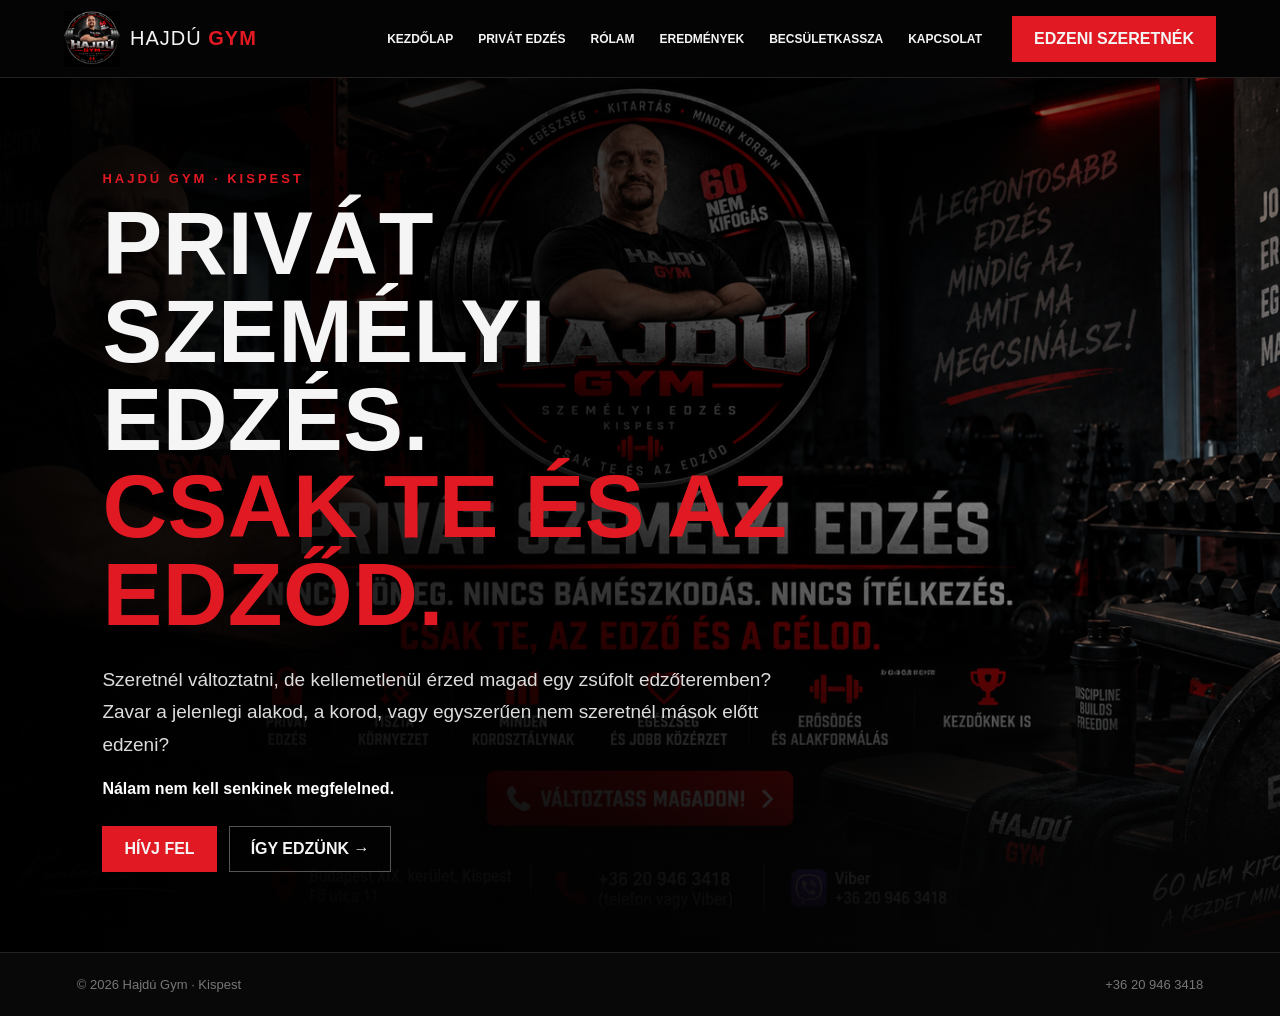
==== index.html @ 4ea3ab95 "Add files via upload" ====
<!doctype html><html lang="hu"><head><meta charset="utf-8"><meta name="viewport" content="width=device-width,initial-scale=1">
<meta name="description" content="Hajdú Gym – privát személyi edzés Kispesten."><title>Kezdőlap | Hajdú Gym</title><link rel="stylesheet" href="style.css"></head>
<body>
<header class="nav">
<a class="brand" href="index.html"><img src="assets/logo.png" alt="Hajdú Gym"><span>HAJDÚ <b>GYM</b></span></a>
<nav>
<a href="index.html">Kezdőlap</a>
<a href="privat-edzes.html">Privát edzés</a>
<a href="rolam.html">Rólam</a>
<a href="eredmenyek.html">Eredmények</a>
<a href="becsuletkassza.html">Becsületkassza</a>
<a href="kapcsolat.html">Kapcsolat</a>
</nav>
<a class="btn" href="tel:+36209463418">Edzeni szeretnék</a>
</header><main>
<section class="hero"><div class="hero-bg"></div><div class="shade"></div><div class="content">
<p class="eyebrow">HAJDÚ GYM · KISPEST</p><h1>PRIVÁT SZEMÉLYI EDZÉS.<br><span class="red">CSAK TE ÉS AZ EDZŐD.</span></h1>
<p class="lead">Szeretnél változtatni, de kellemetlenül érzed magad egy zsúfolt edzőteremben? Zavar a jelenlegi alakod, a korod, vagy egyszerűen nem szeretnél mások előtt edzeni?</p>
<p class="strong">Nálam nem kell senkinek megfelelned.</p>
<div class="actions"><a class="btn" href="tel:+36209463418">Hívj fel</a><a class="ghost" href="privat-edzes.html">Így edzünk →</a></div></div></section>
</main><footer><span>© 2026 Hajdú Gym · Kispest</span><a href="tel:+36209463418">+36 20 946 3418</a></footer></body></html>
---- style.css ----
:root{--red:#e11922;--black:#080808;--panel:#111;--text:#f5f5f5;--muted:#aaa}
*{box-sizing:border-box}html{scroll-behavior:smooth}body{margin:0;background:var(--black);color:var(--text);font-family:Arial,sans-serif}a{color:inherit;text-decoration:none}
.nav{height:78px;position:sticky;z-index:20;top:0;display:flex;align-items:center;gap:30px;padding:8px 5vw;background:rgba(5,5,5,.94);backdrop-filter:blur(12px);border-bottom:1px solid #222}
.brand{display:flex;align-items:center;gap:10px;font-family:Impact,Arial;font-size:20px;letter-spacing:1px}.brand img{width:56px;height:56px;object-fit:contain}.brand b,.red{color:var(--red)}
nav{margin-left:auto;display:flex;gap:25px;font-size:12px;font-weight:bold;text-transform:uppercase}nav a:hover,nav a.active{color:var(--red)}
.btn{display:inline-block;background:var(--red);padding:14px 22px;font-weight:800;text-transform:uppercase}.ghost{display:inline-block;border:1px solid #555;padding:13px 21px;font-weight:700;text-transform:uppercase}.actions{display:flex;gap:12px;flex-wrap:wrap;margin-top:28px}
.hero{min-height:calc(100vh - 78px);position:relative;display:flex;align-items:center;padding:80px 8vw;overflow:hidden}.hero-bg{position:absolute;inset:0;background:url("assets/hero-hajdu-gym.png") center center/cover no-repeat}.shade{position:absolute;inset:0;background:linear-gradient(90deg,rgba(0,0,0,.97),rgba(0,0,0,.78) 48%,rgba(0,0,0,.25)),linear-gradient(0deg,#080808,transparent 40%)}
.content{position:relative;max-width:780px}.eyebrow{font-weight:800;letter-spacing:3px;color:var(--red);font-size:13px;text-transform:uppercase}
h1,h2{font-family:Impact,Arial,sans-serif;text-transform:uppercase;line-height:.98;letter-spacing:.5px}h1{font-size:clamp(48px,7vw,92px);margin:14px 0 25px}h2{font-size:clamp(40px,5vw,72px);margin:14px 0 24px}
.lead{font-size:19px;line-height:1.7;color:#ddd;max-width:700px}.strong{font-weight:800;color:white}
.pagehead{padding:100px 8vw 75px;background:linear-gradient(120deg,#171717,#080808);border-bottom:1px solid #222}.pagehead p{max-width:760px;color:#bbb;font-size:18px;line-height:1.7}
.section{padding:90px 8vw;max-width:1300px;margin:auto}.split{display:grid;grid-template-columns:1fr 1fr;gap:70px;align-items:center}.split img{width:100%;max-height:720px;object-fit:cover}.copy p{color:#bbb;line-height:1.75;font-size:17px}
.features{display:grid;grid-template-columns:repeat(2,1fr);gap:18px;margin-top:40px}.card{background:#111;border:1px solid #222;padding:28px}.card b{display:block;font-size:20px;margin-bottom:10px}.card p{color:#999;line-height:1.6;margin:0}
.gallery{display:grid;grid-template-columns:repeat(3,1fr);gap:18px}.gallery figure{margin:0;background:#111}.gallery img{width:100%;aspect-ratio:4/5;object-fit:cover}.gallery figcaption{padding:17px;font-weight:bold;text-transform:uppercase}
.honor{background:#111;border-left:5px solid var(--red);padding:35px;margin-top:35px}.honor p{font-size:18px;color:#ccc;line-height:1.7}
.contactgrid{display:grid;grid-template-columns:.8fr 1.2fr;gap:70px;align-items:center}.contactgrid>img{width:100%;max-width:450px}.contactbox{background:#111;border:1px solid #222;padding:35px}.contactbox p{color:#bbb;line-height:1.7}
footer{padding:24px 6vw;border-top:1px solid #222;display:flex;justify-content:space-between;color:#777;font-size:13px}
@media(max-width:900px){nav{display:none}.nav{padding:8px 18px}.nav .btn{margin-left:auto;font-size:11px;padding:11px 13px}.hero,.pagehead,.section{padding-left:24px;padding-right:24px}.split,.contactgrid{grid-template-columns:1fr}.features{grid-template-columns:1fr}.gallery{grid-template-columns:1fr}.brand span{display:none}footer{flex-direction:column;gap:10px}}

/* Mobile-first refinements */
@media(max-width:900px){
  .hero{min-height:calc(100svh - 78px);padding-top:56px;padding-bottom:56px}
  .hero-bg{
    background-image:url("assets/hero-hajdu-gym.png");
    background-size:auto 100%;
    background-position:18% center;
    opacity:.58;
  }
  .shade{
    background:
      linear-gradient(90deg,rgba(0,0,0,.95) 0%,rgba(0,0,0,.80) 62%,rgba(0,0,0,.58) 100%),
      linear-gradient(0deg,#080808 0%,transparent 50%);
  }
  .hero .content{max-width:620px}
  .hero h1{font-size:clamp(42px,11vw,68px)}
  .hero .lead{font-size:17px;line-height:1.6}
}
@media(max-width:520px){
  .nav{height:68px}
  .brand img{width:48px;height:48px}
  .hero{min-height:calc(100svh - 68px);padding:44px 20px 50px}
  .hero-bg{
    /* On phones we deliberately focus on Imre rather than trying to fit the whole poster. */
    background-size:auto 100%;
    background-position:10% center;
    opacity:.48;
  }
  .shade{
    background:
      linear-gradient(90deg,rgba(0,0,0,.96) 0%,rgba(0,0,0,.88) 68%,rgba(0,0,0,.68) 100%),
      linear-gradient(0deg,#080808 0%,transparent 58%);
  }
  .hero h1{font-size:clamp(38px,11.5vw,54px);line-height:1.02;margin-top:10px}
  .hero .lead{font-size:15.5px;line-height:1.55}
  .hero .actions{display:grid;grid-template-columns:1fr;max-width:340px}
  .hero .actions a{text-align:center}
  .pagehead{padding-top:70px;padding-bottom:55px}
  .pagehead h1{font-size:clamp(40px,12vw,58px)}
  .section{padding-top:60px;padding-bottom:60px}
  .split{gap:35px}
  .contactbox{padding:25px 20px}
}
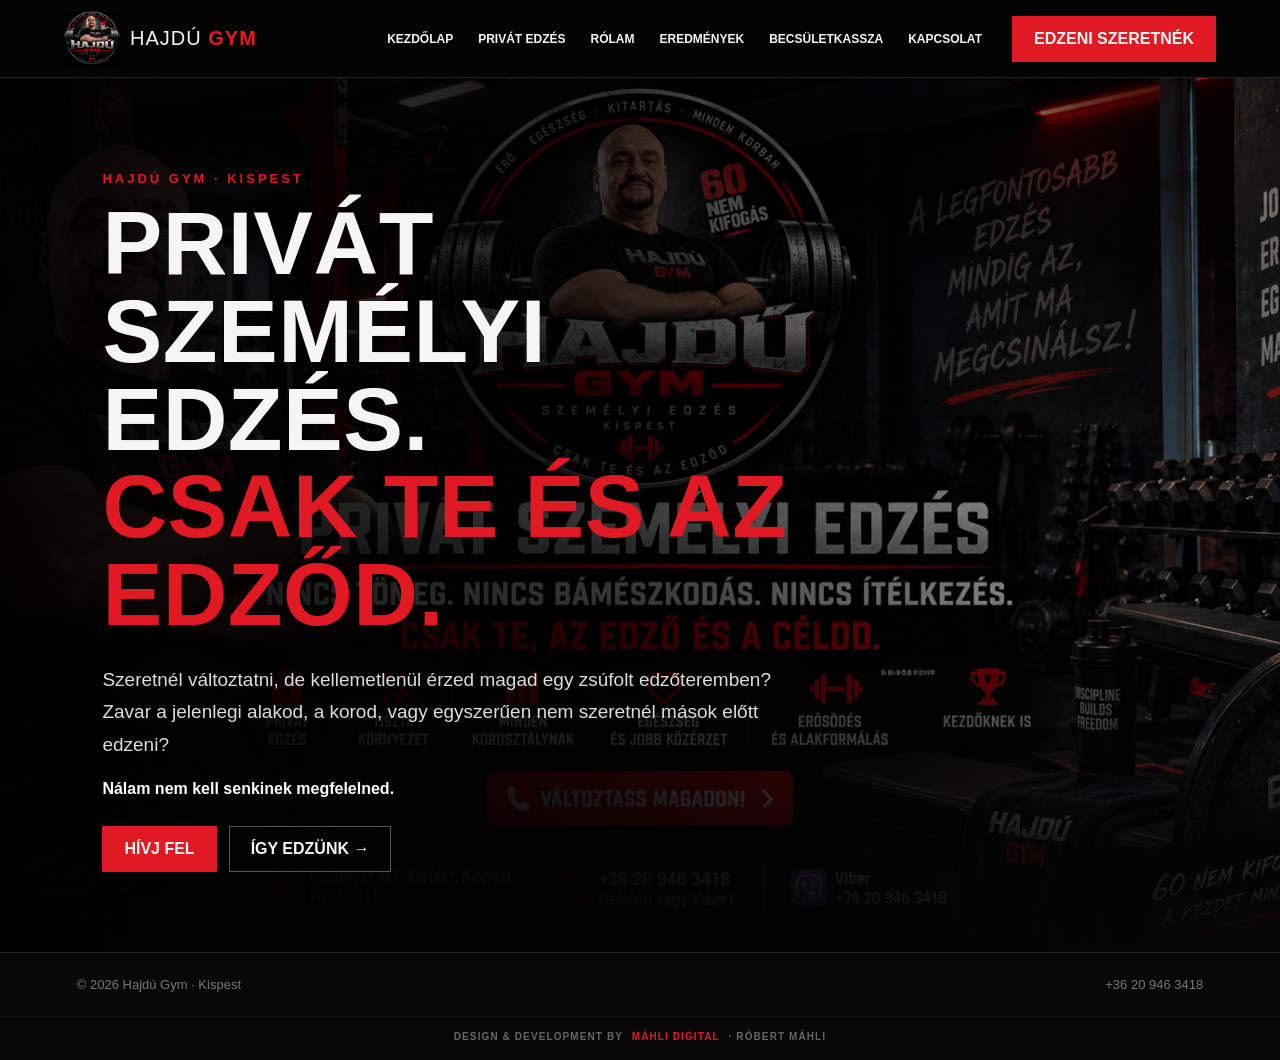
==== commit b2f9bacd: "Add files via upload" ====
--- a/index.html
+++ b/index.html
@@ -3,7 +3,8 @@
 <body>
 <header class="nav">
 <a class="brand" href="index.html"><img src="assets/logo.png" alt="Hajdú Gym"><span>HAJDÚ <b>GYM</b></span></a>
-<nav>
+<button class="menu-toggle" type="button" aria-label="Menü megnyitása" aria-expanded="false">☰</button>
+<nav id="mobile-nav">
 <a href="index.html">Kezdőlap</a>
 <a href="privat-edzes.html">Privát edzés</a>
 <a href="rolam.html">Rólam</a>
@@ -18,4 +19,43 @@
 <p class="lead">Szeretnél változtatni, de kellemetlenül érzed magad egy zsúfolt edzőteremben? Zavar a jelenlegi alakod, a korod, vagy egyszerűen nem szeretnél mások előtt edzeni?</p>
 <p class="strong">Nálam nem kell senkinek megfelelned.</p>
 <div class="actions"><a class="btn" href="tel:+36209463418">Hívj fel</a><a class="ghost" href="privat-edzes.html">Így edzünk →</a></div></div></section>
-</main><footer><span>© 2026 Hajdú Gym · Kispest</span><a href="tel:+36209463418">+36 20 946 3418</a></footer></body></html>+</main><footer><span>© 2026 Hajdú Gym · Kispest</span><a href="tel:+36209463418">+36 20 946 3418</a></footer>
+<div class="site-credit">
+  <span>DESIGN &amp; DEVELOPMENT BY</span>
+  <a href="https://mahlidigital.com/" target="_blank" rel="noopener noreferrer">MÁHLI DIGITAL</a>
+  <span>· RÓBERT MÁHLI</span>
+</div>
+<script>
+(function () {
+  const button = document.querySelector('.menu-toggle');
+  const nav = document.querySelector('.nav nav');
+  if (!button || !nav) return;
+
+  const closeMenu = () => {
+    nav.classList.remove('open');
+    button.classList.remove('open');
+    document.body.classList.remove('menu-open');
+    button.setAttribute('aria-expanded','false');
+    button.textContent = '☰';
+  };
+
+  button.addEventListener('click', function (e) {
+    e.stopPropagation();
+    const opening = !nav.classList.contains('open');
+    if (opening) {
+      nav.classList.add('open');
+      button.classList.add('open');
+      document.body.classList.add('menu-open');
+      button.setAttribute('aria-expanded','true');
+      button.textContent = '✕';
+    } else {
+      closeMenu();
+    }
+  });
+
+  nav.querySelectorAll('a').forEach(link => link.addEventListener('click', closeMenu));
+  document.addEventListener('keydown', e => { if (e.key === 'Escape') closeMenu(); });
+})();
+</script>
+
+</body></html>
--- a/style.css
+++ b/style.css
@@ -61,3 +61,181 @@
   .split{gap:35px}
   .contactbox{padding:25px 20px}
 }
+
+
+/* Mobile hamburger navigation */
+.menu-toggle{
+  display:none;
+  margin-left:auto;
+  width:46px;
+  height:46px;
+  border:1px solid #333;
+  background:#111;
+  color:#fff;
+  font-size:25px;
+  line-height:1;
+  cursor:pointer;
+  align-items:center;
+  justify-content:center;
+  position:relative;
+  z-index:101;
+}
+@media(max-width:900px){
+  .menu-toggle{display:flex}
+  .nav>.btn{display:none}
+  .nav{position:sticky;overflow:visible}
+  .nav nav{
+    display:none;
+    position:absolute;
+    top:100%;
+    left:0;
+    right:0;
+    margin:0;
+    padding:12px 18px 22px;
+    background:rgba(8,8,8,.98);
+    border-top:1px solid #222;
+    border-bottom:2px solid var(--red);
+    box-shadow:0 18px 35px rgba(0,0,0,.55);
+    flex-direction:column;
+    gap:0;
+    z-index:100;
+  }
+  .nav nav.open{display:flex}
+  .nav nav a{
+    display:block;
+    padding:15px 8px;
+    border-bottom:1px solid #222;
+    font-size:14px;
+    letter-spacing:.5px;
+  }
+  .nav nav a:last-child{border-bottom:0}
+}
+
+
+/* v3: modern off-canvas mobile navigation */
+@media(max-width:900px){
+  body.menu-open{overflow:hidden}
+
+  .nav{
+    height:72px !important;
+    padding:8px 18px !important;
+    gap:12px !important;
+    z-index:10000 !important;
+  }
+
+  .brand{margin-right:auto}
+  .brand img{width:52px;height:52px}
+  .nav>.btn{display:none !important}
+
+  .menu-toggle{
+    display:flex !important;
+    order:3;
+    margin-left:auto !important;
+    width:48px;
+    height:48px;
+    flex:0 0 48px;
+    border:1px solid #333;
+    background:#111;
+    color:#fff;
+    font-size:26px;
+    align-items:center;
+    justify-content:center;
+    z-index:10002;
+  }
+  .menu-toggle.open{
+    border-color:var(--red);
+    color:var(--red);
+  }
+
+  .nav nav,
+  .nav nav.open{
+    display:flex !important;
+    position:fixed !important;
+    top:72px !important;
+    right:0 !important;
+    left:auto !important;
+    width:min(86vw,360px) !important;
+    height:calc(100dvh - 72px) !important;
+    margin:0 !important;
+    padding:22px 22px 34px !important;
+    flex-direction:column !important;
+    align-items:stretch !important;
+    gap:0 !important;
+    background:#0a0a0a !important;
+    border-left:1px solid #242424 !important;
+    border-top:1px solid #242424 !important;
+    border-bottom:0 !important;
+    box-shadow:-20px 0 45px rgba(0,0,0,.65) !important;
+    z-index:10001 !important;
+    overflow-y:auto;
+    transform:translateX(105%);
+    visibility:hidden;
+    transition:transform .28s ease,visibility .28s ease;
+  }
+
+  .nav nav.open{
+    transform:translateX(0);
+    visibility:visible;
+  }
+
+  .nav nav::before{
+    content:"HAJDÚ GYM";
+    display:block;
+    color:var(--red);
+    font-family:Impact,Arial,sans-serif;
+    font-size:28px;
+    letter-spacing:1px;
+    padding:8px 8px 20px;
+    border-bottom:2px solid var(--red);
+    margin-bottom:5px;
+  }
+
+  .nav nav a{
+    display:block !important;
+    padding:18px 8px !important;
+    border-bottom:1px solid #242424 !important;
+    font-size:15px !important;
+    letter-spacing:.8px;
+    color:#f5f5f5;
+  }
+  .nav nav a.active{color:var(--red)}
+}
+
+@media(max-width:520px){
+  .nav{height:68px !important}
+  .brand img{width:48px;height:48px}
+  .menu-toggle{width:46px;height:46px;flex-basis:46px}
+  .nav nav,.nav nav.open{
+    top:68px !important;
+    height:calc(100dvh - 68px) !important;
+    width:88vw !important;
+  }
+}
+
+
+/* Máhli Digital site credit */
+.site-credit{
+  padding:14px 20px 18px;
+  text-align:center;
+  border-top:1px solid #151515;
+  background:#080808;
+  color:#666;
+  font-size:10px;
+  font-weight:700;
+  letter-spacing:1.1px;
+  text-transform:uppercase;
+}
+.site-credit a{
+  color:var(--red);
+  margin:0 5px;
+  transition:opacity .2s ease;
+}
+.site-credit a:hover{opacity:.72}
+@media(max-width:520px){
+  .site-credit{
+    padding:15px 14px 20px;
+    font-size:9px;
+    line-height:1.7;
+    letter-spacing:.8px;
+  }
+}
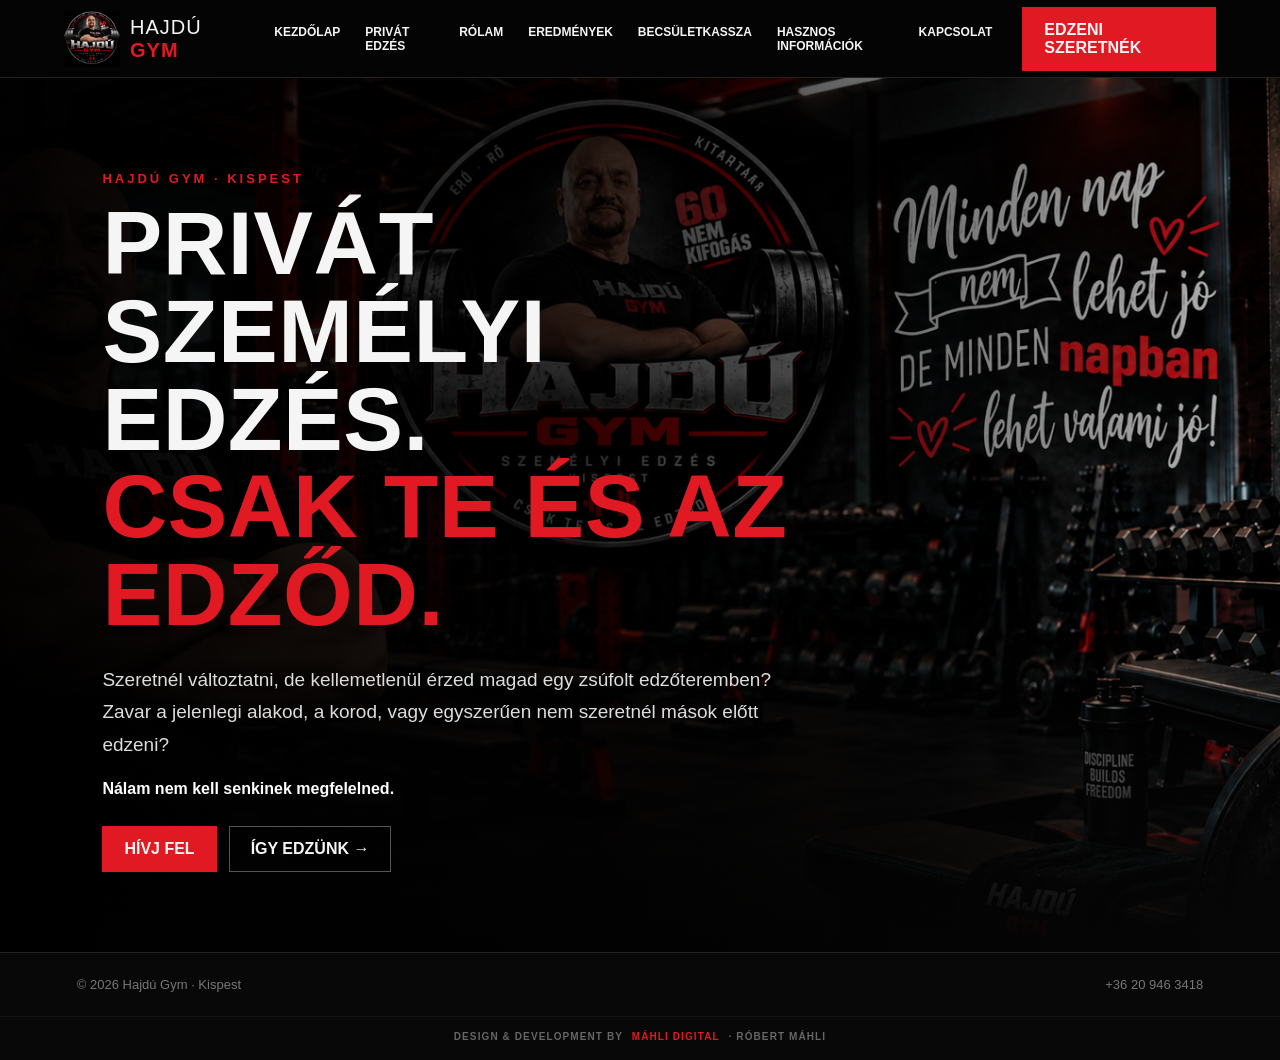
==== commit 0ac339d0: "Add Hasznos információk navigation link" ====
--- a/index.html
+++ b/index.html
@@ -1,5 +1,5 @@
 <!doctype html><html lang="hu"><head><meta charset="utf-8"><meta name="viewport" content="width=device-width,initial-scale=1">
-<meta name="description" content="Hajdú Gym – privát személyi edzés Kispesten."><title>Kezdőlap | Hajdú Gym</title><link rel="stylesheet" href="style.css"></head>
+<meta name="description" content="Hajdú Gym – privát személyi edzés Kispesten."><title>Kezdőlap | Hajdú Gym</title><link rel="stylesheet" href="style.css?v=5"></head>
 <body>
 <header class="nav">
 <a class="brand" href="index.html"><img src="assets/logo.png" alt="Hajdú Gym"><span>HAJDÚ <b>GYM</b></span></a>
@@ -10,6 +10,7 @@
 <a href="rolam.html">Rólam</a>
 <a href="eredmenyek.html">Eredmények</a>
 <a href="becsuletkassza.html">Becsületkassza</a>
+<a href="hasznos-informaciok.html">Hasznos információk</a>
 <a href="kapcsolat.html">Kapcsolat</a>
 </nav>
 <a class="btn" href="tel:+36209463418">Edzeni szeretnék</a>
@@ -22,7 +23,7 @@
 </main><footer><span>© 2026 Hajdú Gym · Kispest</span><a href="tel:+36209463418">+36 20 946 3418</a></footer>
 <div class="site-credit">
   <span>DESIGN &amp; DEVELOPMENT BY</span>
-  <a href="https://mahlidigital.com/" target="_blank" rel="noopener noreferrer">MÁHLI DIGITAL</a>
+  <a href="https://mahlidigital.com/?lang=hu" target="_blank" rel="noopener noreferrer">MÁHLI DIGITAL</a>
   <span>· RÓBERT MÁHLI</span>
 </div>
 <script>
--- a/style.css
+++ b/style.css
@@ -5,7 +5,7 @@
 .brand{display:flex;align-items:center;gap:10px;font-family:Impact,Arial;font-size:20px;letter-spacing:1px}.brand img{width:56px;height:56px;object-fit:contain}.brand b,.red{color:var(--red)}
 nav{margin-left:auto;display:flex;gap:25px;font-size:12px;font-weight:bold;text-transform:uppercase}nav a:hover,nav a.active{color:var(--red)}
 .btn{display:inline-block;background:var(--red);padding:14px 22px;font-weight:800;text-transform:uppercase}.ghost{display:inline-block;border:1px solid #555;padding:13px 21px;font-weight:700;text-transform:uppercase}.actions{display:flex;gap:12px;flex-wrap:wrap;margin-top:28px}
-.hero{min-height:calc(100vh - 78px);position:relative;display:flex;align-items:center;padding:80px 8vw;overflow:hidden}.hero-bg{position:absolute;inset:0;background:url("assets/hero-hajdu-gym.png") center center/cover no-repeat}.shade{position:absolute;inset:0;background:linear-gradient(90deg,rgba(0,0,0,.97),rgba(0,0,0,.78) 48%,rgba(0,0,0,.25)),linear-gradient(0deg,#080808,transparent 40%)}
+.hero{min-height:calc(100vh - 78px);position:relative;display:flex;align-items:center;padding:80px 8vw;overflow:hidden}.hero-bg{position:absolute;inset:0;background:url("assets/Hajdú Gym – Erő és kitartás.png") center center/cover no-repeat}.shade{position:absolute;inset:0;background:linear-gradient(90deg,rgba(0,0,0,.97),rgba(0,0,0,.78) 48%,rgba(0,0,0,.25)),linear-gradient(0deg,#080808,transparent 40%)}
 .content{position:relative;max-width:780px}.eyebrow{font-weight:800;letter-spacing:3px;color:var(--red);font-size:13px;text-transform:uppercase}
 h1,h2{font-family:Impact,Arial,sans-serif;text-transform:uppercase;line-height:.98;letter-spacing:.5px}h1{font-size:clamp(48px,7vw,92px);margin:14px 0 25px}h2{font-size:clamp(40px,5vw,72px);margin:14px 0 24px}
 .lead{font-size:19px;line-height:1.7;color:#ddd;max-width:700px}.strong{font-weight:800;color:white}
@@ -22,7 +22,7 @@
 @media(max-width:900px){
   .hero{min-height:calc(100svh - 78px);padding-top:56px;padding-bottom:56px}
   .hero-bg{
-    background-image:url("assets/hero-hajdu-gym.png");
+    background-image:url("assets/Hajdú Gym – Erő és kitartás.png");
     background-size:auto 100%;
     background-position:18% center;
     opacity:.58;
@@ -239,3 +239,250 @@
     letter-spacing:.8px;
   }
 }
+
+
+/* =========================================================
+   MOBILE V4 — Hajdú Gym
+   Telefonra optimalizált teljes oldal
+   ========================================================= */
+
+@media (max-width: 900px){
+
+  html,body{overflow-x:hidden}
+  body{font-size:16px}
+
+  /* Fejléc */
+  .nav{
+    height:68px !important;
+    padding:7px 14px !important;
+    background:rgba(5,5,5,.97) !important;
+  }
+  .brand img{width:48px !important;height:48px !important}
+  .menu-toggle{
+    width:44px !important;
+    height:44px !important;
+    flex-basis:44px !important;
+  }
+  .nav nav,.nav nav.open{
+    top:68px !important;
+    height:calc(100dvh - 68px) !important;
+  }
+
+  /* Kezdőoldal hero:
+     a teljes fekvő Hajdú Gym kép külön, jól látható sávban jelenik meg,
+     a szöveg pedig alatta — így mobilon sem tűnik el a háttér. */
+  .hero{
+    min-height:auto !important;
+    display:block !important;
+    padding:0 20px 48px !important;
+    overflow:hidden;
+    background:#080808;
+  }
+  .hero-bg{
+    position:relative !important;
+    inset:auto !important;
+    width:calc(100% + 40px) !important;
+    height:56vw !important;
+    min-height:205px;
+    max-height:370px;
+    margin-left:-20px;
+    background-image:url("assets/Hajdú Gym – Erő és kitartás.png") !important;
+    background-size:contain !important;
+    background-position:center top !important;
+    background-repeat:no-repeat !important;
+    background-color:#080808;
+    opacity:1 !important;
+  }
+  .shade{
+    pointer-events:none;
+    position:absolute;
+    top:0;
+    left:0;
+    right:0;
+    height:56vw;
+    min-height:205px;
+    max-height:370px;
+    background:linear-gradient(0deg,#080808 0%,rgba(8,8,8,.10) 23%,rgba(8,8,8,0) 58%) !important;
+  }
+  .hero .content{
+    position:relative;
+    max-width:none !important;
+    padding-top:22px;
+    text-align:left;
+  }
+  .hero .eyebrow{
+    font-size:11px;
+    letter-spacing:2.2px;
+  }
+  .hero h1{
+    font-size:clamp(38px,10.8vw,58px) !important;
+    line-height:1.00 !important;
+    margin:10px 0 18px !important;
+  }
+  .hero .lead{
+    max-width:none;
+    font-size:16px !important;
+    line-height:1.55 !important;
+    color:#d6d6d6;
+  }
+  .hero .actions{
+    display:grid !important;
+    grid-template-columns:1fr !important;
+    gap:10px !important;
+    width:100%;
+    max-width:none !important;
+    margin-top:24px;
+  }
+  .hero .actions a{
+    width:100%;
+    text-align:center;
+    padding:15px 16px;
+  }
+
+  /* Aloldalak fejléce */
+  .pagehead{
+    padding:56px 20px 42px !important;
+  }
+  .pagehead h1{
+    font-size:clamp(38px,11vw,56px) !important;
+    margin-bottom:18px;
+  }
+  .pagehead p{
+    font-size:16px !important;
+    line-height:1.58 !important;
+  }
+
+  /* Szekciók */
+  .section{
+    width:100%;
+    padding:52px 20px !important;
+  }
+  .section h2{
+    font-size:clamp(34px,9vw,48px) !important;
+  }
+  .split,
+  .contactgrid{
+    grid-template-columns:1fr !important;
+    gap:28px !important;
+  }
+  .copy p{
+    font-size:16px !important;
+    line-height:1.62 !important;
+  }
+  .split img{
+    max-height:none;
+    border-radius:0;
+  }
+
+  /* Kártyák */
+  .features{
+    grid-template-columns:1fr !important;
+    gap:12px !important;
+    margin-top:28px;
+  }
+  .card{
+    padding:22px 18px !important;
+  }
+  .card b{font-size:18px}
+  .card p{font-size:15px;line-height:1.55}
+
+  /* Galéria / eredmények */
+  .gallery{
+    grid-template-columns:1fr !important;
+    gap:16px !important;
+  }
+  .gallery figure{
+    border:1px solid #202020;
+  }
+  .gallery img{
+    width:100%;
+    aspect-ratio:auto !important;
+    max-height:none !important;
+    object-fit:contain !important;
+    background:#0b0b0b;
+  }
+  .gallery figcaption{
+    padding:14px 16px;
+    font-size:14px;
+    line-height:1.4;
+  }
+
+  /* Becsületkassza */
+  .honor{
+    margin-top:24px;
+    padding:24px 18px !important;
+    border-left-width:4px;
+  }
+  .honor p{
+    font-size:16px !important;
+    line-height:1.6 !important;
+  }
+
+  /* Kapcsolat */
+  .contactgrid>img{
+    width:min(78vw,360px) !important;
+    margin:0 auto;
+  }
+  .contactbox{
+    padding:24px 18px !important;
+  }
+  .contactbox p{
+    font-size:16px;
+    line-height:1.58;
+    overflow-wrap:anywhere;
+  }
+  .contactbox .btn,
+  .contactbox .ghost{
+    width:100%;
+    text-align:center;
+    margin-top:8px;
+  }
+
+  /* Gombok */
+  .btn,.ghost{
+    min-height:48px;
+    display:inline-flex;
+    align-items:center;
+    justify-content:center;
+  }
+
+  /* Footer */
+  footer{
+    padding:22px 20px !important;
+    flex-direction:column !important;
+    gap:9px !important;
+    line-height:1.5;
+    text-align:center;
+  }
+  .site-credit{
+    padding:14px 16px 18px !important;
+    line-height:1.65;
+  }
+}
+
+@media (max-width: 520px){
+  .hero-bg,
+  .shade{
+    height:58vw !important;
+    min-height:195px;
+  }
+  .hero{
+    padding-left:16px !important;
+    padding-right:16px !important;
+  }
+  .hero-bg{
+    width:calc(100% + 32px) !important;
+    margin-left:-16px !important;
+  }
+  .hero h1{
+    font-size:clamp(36px,11vw,50px) !important;
+  }
+  .hero .lead{font-size:15.5px !important}
+  .pagehead,.section{
+    padding-left:18px !important;
+    padding-right:18px !important;
+  }
+  .nav nav,.nav nav.open{
+    width:92vw !important;
+  }
+}
